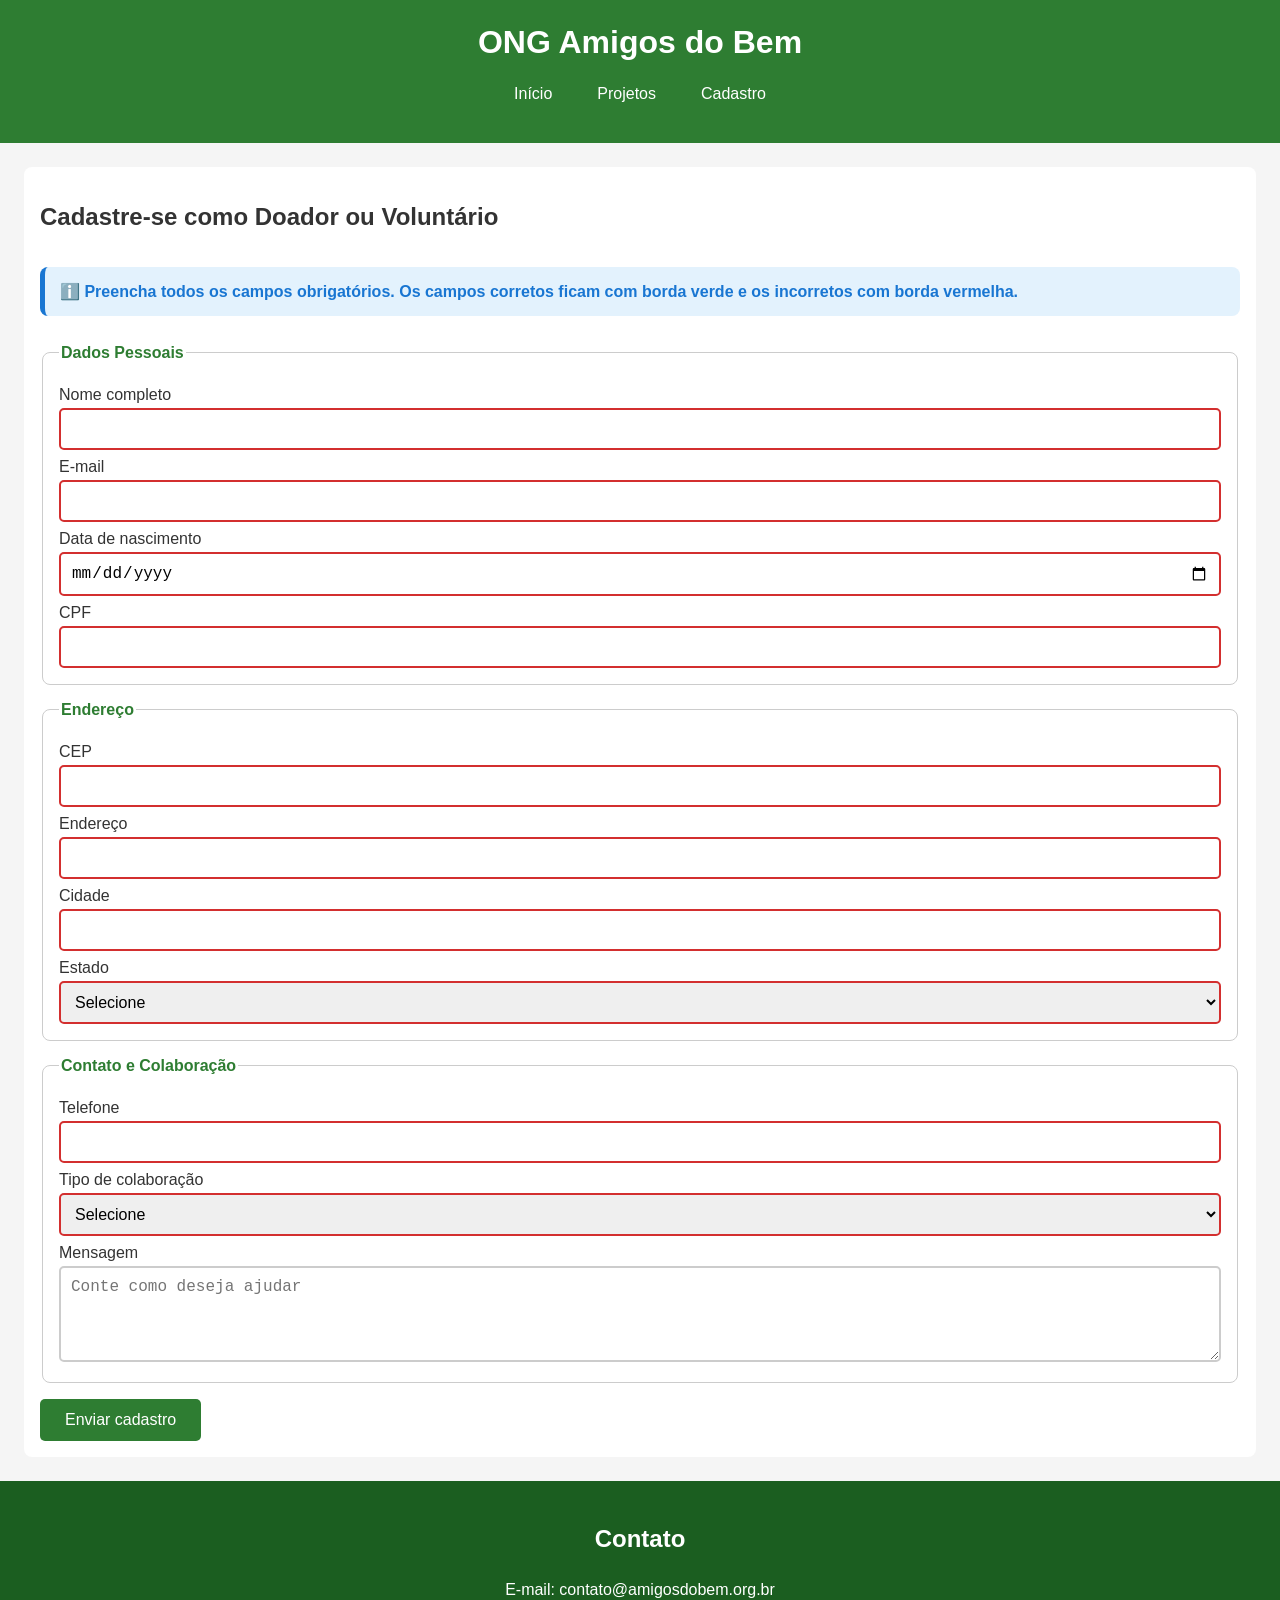
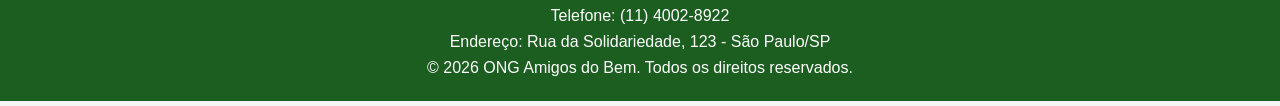
==== cadastro.html @ 2aa3a9a1 "Primeiro commit: site institucional da ONG" ====
<!DOCTYPE html>
<html lang="pt-BR">
<head>
    <meta charset="UTF-8">
    <meta name="viewport" content="width=device-width, initial-scale=1.0">
    <title>Cadastro - ONG Amigos do Bem</title>
    <link rel="stylesheet" href="css/estilo.css">
</head>
<body>
    <header>
        <h1>ONG Amigos do Bem</h1>
        <nav>
            <input type="checkbox" id="menu-toggle" class="menu-toggle">
            <label for="menu-toggle" class="menu-icone">☰</label>
            <ul class="menu">
                <li><a href="index.html">Início</a></li>
                <li><a href="projetos.html">Projetos</a></li>
                <li><a href="cadastro.html">Cadastro</a></li>
            </ul>
        </nav>
    </header>

    <main>
        <h2>Cadastre-se como Doador ou Voluntário</h2>

        <div class="alerta alerta-info">ℹ️ Preencha todos os campos obrigatórios. Os campos corretos ficam com borda verde e os incorretos com borda vermelha.</div>

        <form action="cadastro.html" method="post" novalidate>
            <fieldset>
                <legend>Dados Pessoais</legend>
                <label for="nome">Nome completo</label>
                <input type="text" id="nome" name="nome" required minlength="3" maxlength="80">
                <label for="email">E-mail</label>
                <input type="email" id="email" name="email" required>
                <label for="nascimento">Data de nascimento</label>
                <input type="date" id="nascimento" name="nascimento" required>
                <label for="cpf">CPF</label>
                <input type="text" id="cpf" name="cpf" maxlength="14" required pattern="\d{3}\.\d{3}\.\d{3}-\d{2}" title="Formato: 000.000.000-00">
            </fieldset>

            <fieldset>
                <legend>Endereço</legend>
                <label for="cep">CEP</label>
                <input type="text" id="cep" name="cep" maxlength="9" required pattern="\d{5}-\d{3}" title="Formato: 00000-000">
                <label for="endereco">Endereço</label>
                <input type="text" id="endereco" name="endereco" required minlength="5">
                <label for="cidade">Cidade</label>
                <input type="text" id="cidade" name="cidade" required>
                <label for="estado">Estado</label>
                <select id="estado" name="estado" required>
                    <option value="">Selecione</option>
                    <option value="SP">São Paulo</option>
                    <option value="RJ">Rio de Janeiro</option>
                </select>
            </fieldset>

            <fieldset>
                <legend>Contato e Colaboração</legend>
                <label for="telefone">Telefone</label>
                <input type="tel" id="telefone" name="telefone" maxlength="15" required pattern="\(\d{2}\)\s\d{4,5}-\d{4}" title="Formato: (11) 99999-9999">
                <label for="tipo">Tipo de colaboração</label>
                <select id="tipo" name="tipo" required>
                    <option value="">Selecione</option>
                    <option value="doador">Doador</option>
                    <option value="voluntario">Voluntário</option>
                </select>
                <label for="mensagem">Mensagem</label>
                <textarea id="mensagem" name="mensagem" rows="4" placeholder="Conte como deseja ajudar"></textarea>
            </fieldset>

            <button type="submit" class="btn">Enviar cadastro</button>
        </form>
    </main>

    <div class="modal-overlay" id="modal" style="display:none;">
        <div class="modal">
            <button class="modal-fechar" onclick="document.getElementById('modal').style.display='none'">x</button>
            <h3>Cadastro enviado com sucesso!</h3>
            <p>Obrigado por se juntar à ONG Amigos do Bem. Em breve entraremos em contato.</p>
            <button class="btn" onclick="document.getElementById('modal').style.display='none'">Fechar</button>
        </div>
    </div>

    <footer>
        <h2>Contato</h2>
        <p>E-mail: contato@amigosdobem.org.br</p>
        <p>Telefone: (11) 4002-8922</p>
        <p>Endereço: Rua da Solidariedade, 123 - São Paulo/SP</p>
        <p>© 2026 ONG Amigos do Bem. Todos os direitos reservados.</p>
    </footer>

    <script src="js/mascaras.js"></script>
</body>
</html>
---- css/estilo.css ----
/* ============================================
   ONG AMIGOS DO BEM - Design System
   ============================================ */
:root {
  --cor-primaria: #2e7d32;
  --cor-primaria-escura: #1b5e20;
  --cor-secundaria: #ffb300;
  --cor-fundo: #f5f5f5;
  --cor-superficie: #ffffff;
  --cor-texto: #333333;
  --cor-texto-suave: #666666;
  --cor-borda: #cccccc;
  --cor-erro: #d32f2f;
  --cor-info: #1976d2;
  --fonte-titulo-1: 2rem;
  --fonte-titulo-2: 1.5rem;
  --fonte-titulo-3: 1.25rem;
  --fonte-corpo: 1rem;
  --fonte-legenda: 0.875rem;
  --espaco-1: 4px;
  --espaco-2: 8px;
  --espaco-3: 16px;
  --espaco-4: 24px;
  --espaco-5: 40px;
}

body {
  font-family: Arial, Helvetica, sans-serif;
  margin: 0;
  padding: 0;
  background-color: var(--cor-fundo);
  color: var(--cor-texto);
  font-size: var(--fonte-corpo);
}

main {
  display: grid;
  grid-template-columns: repeat(12, 1fr);
  gap: var(--espaco-3);
  max-width: 1200px;
  margin: var(--espaco-4) auto;
  padding: var(--espaco-3);
  background-color: var(--cor-superficie);
  border-radius: 8px;
}
main > * { grid-column: 1 / 13; }

header {
  background-color: var(--cor-primaria);
  color: white;
  padding: var(--espaco-4);
  text-align: center;
  display: flex;
  flex-direction: column;
  align-items: center;
  gap: var(--espaco-2);
}
header h1 { margin: 0; font-size: var(--fonte-titulo-1); }

nav {
  display: flex;
  justify-content: center;
  align-items: center;
  gap: 15px;
  flex-wrap: wrap;
}
nav a {
  color: white;
  margin: 0 15px;
  text-decoration: none;
  transition: all 0.3s ease;
}
nav a:hover { text-decoration: underline; }

.menu-toggle { display: none; }
.menu-icone { display: none; }
.menu { display: flex; gap: 15px; list-style: none; padding: 0; }

.cartao {
  display: flex;
  flex-direction: column;
  align-items: center;
  justify-content: space-between;
  gap: 12px;
  background-color: var(--cor-superficie);
  border: 1px solid var(--cor-borda);
  border-radius: 8px;
  padding: var(--espaco-3);
  margin-bottom: var(--espaco-3);
}
.cartao h3 { margin: 0; font-size: var(--fonte-titulo-3); }
.cartao p { text-align: center; color: var(--cor-texto-suave); }

footer {
  background-color: var(--cor-primaria-escura);
  color: white;
  padding: var(--espaco-4);
  text-align: center;
  display: flex;
  flex-direction: column;
  align-items: center;
  gap: 8px;
}
footer p { margin: 0; }

.doacao {
  display: flex;
  flex-direction: column;
  align-items: center;
  justify-content: center;
  gap: 12px;
  text-align: center;
  background-color: #e8f5e9;
  border-radius: 8px;
  padding: var(--espaco-4);
}

button, .btn {
  background-color: var(--cor-primaria);
  color: white;
  border: none;
  padding: 12px 25px;
  border-radius: 5px;
  cursor: pointer;
  font-size: var(--fonte-corpo);
  transition: background-color 0.3s ease, transform 0.2s ease;
}
button:hover, .btn:hover { background-color: var(--cor-primaria-escura); }
button:focus, .btn:focus { outline: 3px solid var(--cor-secundaria); }
button:active, .btn:active { background-color: #004d40; transform: scale(0.97); }
button:disabled, .btn:disabled { background-color: var(--cor-borda); cursor: not-allowed; }

fieldset {
  border: 1px solid var(--cor-borda);
  border-radius: 8px;
  margin-bottom: var(--espaco-3);
  padding: var(--espaco-3);
}
legend { font-weight: bold; color: var(--cor-primaria); }
label { display: block; margin-top: var(--espaco-2); }
input, select, textarea {
  width: 100%;
  padding: 10px;
  margin-top: var(--espaco-1);
  border: 2px solid var(--cor-borda);
  border-radius: 5px;
  font-size: var(--fonte-corpo);
  box-sizing: border-box;
  transition: border-color 0.3s ease, background-color 0.3s ease;
}
input:valid, select:valid { border-color: var(--cor-primaria); }
input:invalid, select:invalid { border-color: var(--cor-erro); }
input:focus, select:focus, textarea:focus {
  outline: 3px solid var(--cor-secundaria);
  background-color: #fffde7;
}

.badge {
  display: inline-block;
  padding: 6px 14px;
  border-radius: 20px;
  color: white;
  font-size: var(--fonte-legenda);
  margin-right: 8px;
}
.badge-verde { background-color: var(--cor-primaria); }
.badge-amarelo { background-color: var(--cor-secundaria); color: #333; }
.badge-azul { background-color: var(--cor-info); }

.alerta {
  padding: 15px;
  border-radius: 8px;
  margin-bottom: 12px;
  font-weight: bold;
}
.alerta-sucesso { background-color: #e8f5e9; color: var(--cor-primaria); border-left: 5px solid var(--cor-primaria); }
.alerta-info { background-color: #e3f2fd; color: var(--cor-info); border-left: 5px solid var(--cor-info); }
.alerta-erro { background-color: #ffebee; color: var(--cor-erro); border-left: 5px solid var(--cor-erro); }

.modal-overlay {
  display: flex;
  justify-content: center;
  align-items: center;
  position: fixed;
  top: 0; left: 0; right: 0; bottom: 0;
  background-color: rgba(0,0,0,0.5);
}
.modal {
  background-color: white;
  padding: 30px;
  border-radius: 12px;
  max-width: 400px;
  text-align: center;
  box-shadow: 0 4px 20px rgba(0,0,0,0.3);
}
.modal-fechar {
  float: right;
  background: none;
  border: none;
  font-size: 20px;
  cursor: pointer;
}

@media (max-width: 480px) {
  main { grid-template-columns: 1fr; }
  .menu-icone { display: block; font-size: 28px; cursor: pointer; }
  .menu { display: none; flex-direction: column; gap: 10px; background-color: var(--cor-primaria-escura); padding: 15px; }
  .menu-toggle:checked ~ .menu { display: flex; }
}
@media (min-width: 481px) and (max-width: 768px) {
  main { grid-template-columns: repeat(2, 1fr); }
  .menu-icone { display: block; font-size: 28px; cursor: pointer; }
  .menu { display: none; flex-direction: column; gap: 10px; background-color: var(--cor-primaria-escura); padding: 15px; }
  .menu-toggle:checked ~ .menu { display: flex; }
}
@media (min-width: 769px) and (max-width: 1024px) {
  main { grid-template-columns: repeat(6, 1fr); }
}
@media (min-width: 1025px) and (max-width: 1440px) {
  main { grid-template-columns: repeat(12, 1fr); }
}
@media (min-width: 1441px) {
  main { grid-template-columns: repeat(12, 1fr); max-width: 1400px; margin: 0 auto; }
}
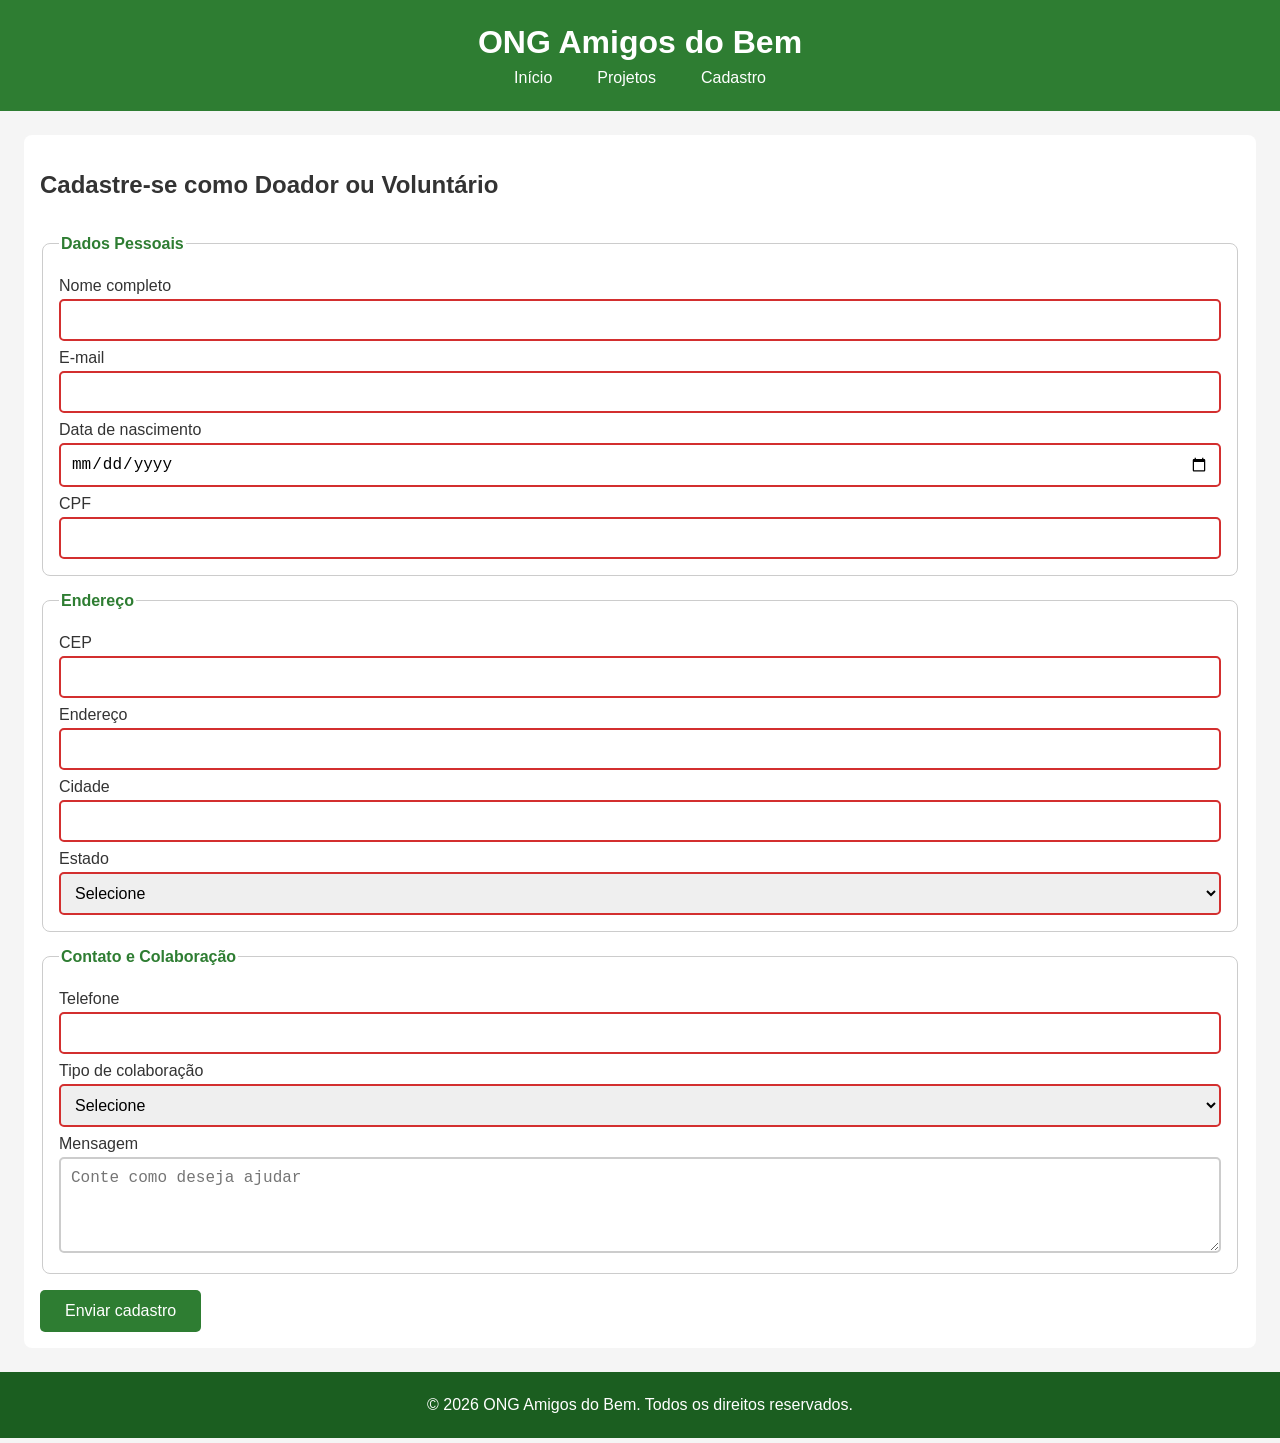
==== commit 06ed6a1e: "feat: adiciona atributos ARIA na página de cadastro" ====
--- a/cadastro.html
+++ b/cadastro.html
@@ -9,23 +9,15 @@
 <body>
     <header>
         <h1>ONG Amigos do Bem</h1>
-        <nav>
-            <input type="checkbox" id="menu-toggle" class="menu-toggle">
-            <label for="menu-toggle" class="menu-icone">☰</label>
-            <ul class="menu">
-                <li><a href="index.html">Início</a></li>
-                <li><a href="projetos.html">Projetos</a></li>
-                <li><a href="cadastro.html">Cadastro</a></li>
-            </ul>
+        <nav aria-label="Menu principal">
+            <a href="index.html">Início</a>
+            <a href="projetos.html">Projetos</a>
+            <a href="cadastro.html" aria-current="page">Cadastro</a>
         </nav>
     </header>
-
     <main>
-        <h2>Cadastre-se como Doador ou Voluntário</h2>
-
-        <div class="alerta alerta-info">ℹ️ Preencha todos os campos obrigatórios. Os campos corretos ficam com borda verde e os incorretos com borda vermelha.</div>
-
-        <form action="cadastro.html" method="post" novalidate>
+        <h2 id="titulo-cadastro">Cadastre-se como Doador ou Voluntário</h2>
+        <form action="cadastro.html" method="post" novalidate aria-labelledby="titulo-cadastro">
             <fieldset>
                 <legend>Dados Pessoais</legend>
                 <label for="nome">Nome completo</label>
@@ -37,7 +29,6 @@
                 <label for="cpf">CPF</label>
                 <input type="text" id="cpf" name="cpf" maxlength="14" required pattern="\d{3}\.\d{3}\.\d{3}-\d{2}" title="Formato: 000.000.000-00">
             </fieldset>
-
             <fieldset>
                 <legend>Endereço</legend>
                 <label for="cep">CEP</label>
@@ -53,7 +44,6 @@
                     <option value="RJ">Rio de Janeiro</option>
                 </select>
             </fieldset>
-
             <fieldset>
                 <legend>Contato e Colaboração</legend>
                 <label for="telefone">Telefone</label>
@@ -67,28 +57,12 @@
                 <label for="mensagem">Mensagem</label>
                 <textarea id="mensagem" name="mensagem" rows="4" placeholder="Conte como deseja ajudar"></textarea>
             </fieldset>
-
-            <button type="submit" class="btn">Enviar cadastro</button>
+            <button type="submit">Enviar cadastro</button>
         </form>
     </main>
-
-    <div class="modal-overlay" id="modal" style="display:none;">
-        <div class="modal">
-            <button class="modal-fechar" onclick="document.getElementById('modal').style.display='none'">x</button>
-            <h3>Cadastro enviado com sucesso!</h3>
-            <p>Obrigado por se juntar à ONG Amigos do Bem. Em breve entraremos em contato.</p>
-            <button class="btn" onclick="document.getElementById('modal').style.display='none'">Fechar</button>
-        </div>
-    </div>
-
     <footer>
-        <h2>Contato</h2>
-        <p>E-mail: contato@amigosdobem.org.br</p>
-        <p>Telefone: (11) 4002-8922</p>
-        <p>Endereço: Rua da Solidariedade, 123 - São Paulo/SP</p>
         <p>© 2026 ONG Amigos do Bem. Todos os direitos reservados.</p>
     </footer>
-
     <script src="js/mascaras.js"></script>
 </body>
-</html>+</html>
